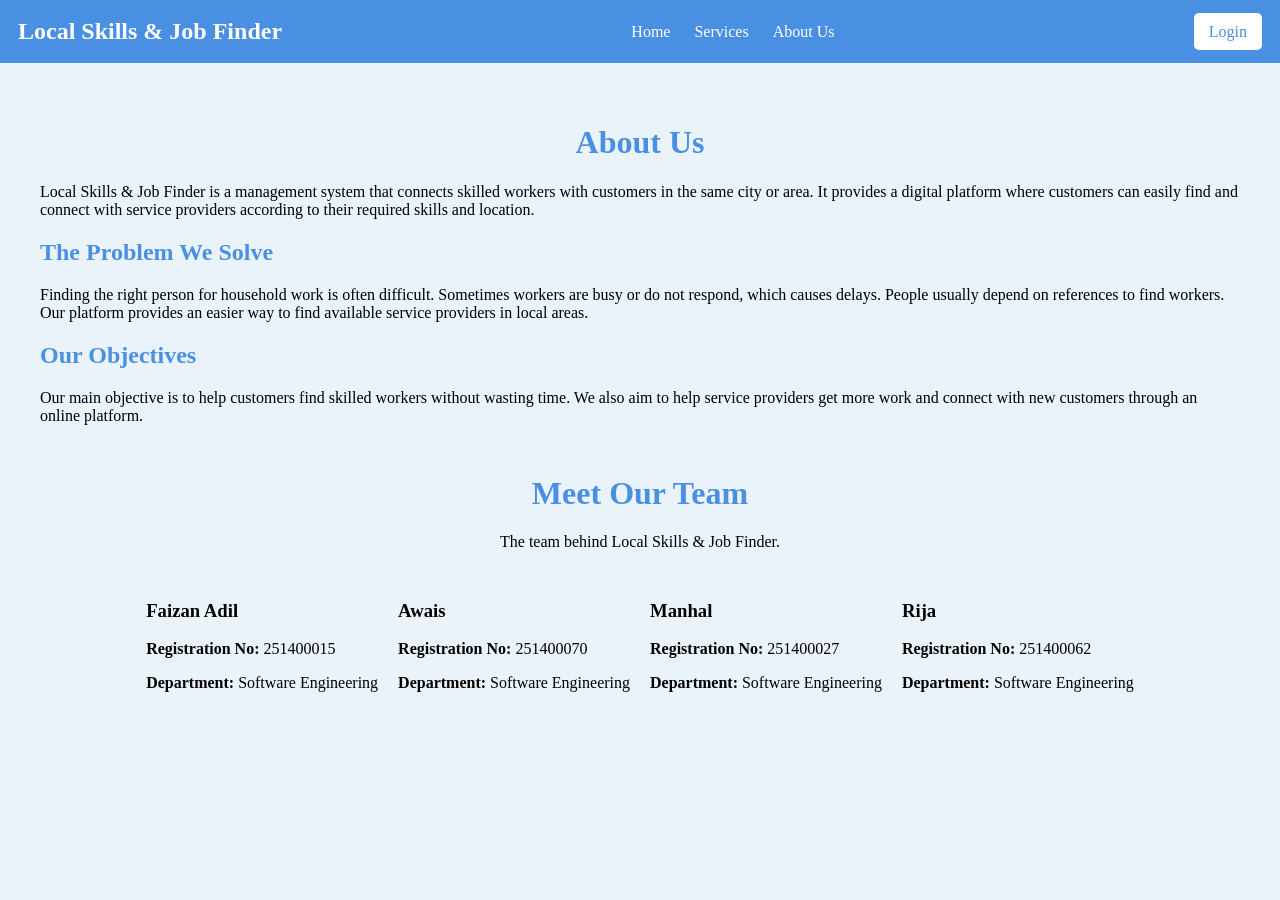
==== aboutus.html @ 6934b55b "Upload Local Skills Job Finder project" ====
<!DOCTYPE html>
<html>
<head>
    <title>About Us</title>
</head>
<body style="margin: 0; background-color: #EAF2FA;">

    <!-- Navbar -->

    <div style="background-color: #4A90E2; padding: 18px; display: flex; justify-content: space-between; align-items: center;">
        <h2 style="color: white; margin: 0;">
            Local Skills & Job Finder
        </h2>

        <div>
            <a href="index.html" style="color: white; margin: 10px; text-decoration: none;">Home</a>
            <a href="services.html" style="color: white; margin: 10px; text-decoration: none;">Services</a>
            <a href="about.html" style="color: white; margin: 10px; text-decoration: none;">About Us</a>
        </div>

        <div>
            
            <a href="login.html" style="background-color: white; color: #4A90E2; padding: 10px 15px; margin-left: 10px; text-decoration: none; border-radius: 5px;">
                Login
            </a>
        </div>

    </div>


    <!-- About Us -->

    <div style="padding: 40px;">

        <h1 style="text-align: center; color: #4A90E2;">
            About Us
        </h1>

        <p>
            Local Skills & Job Finder is a management system that connects skilled workers with customers in the same city or area. It provides a digital platform where customers can easily find and connect with service providers according to their required skills and location.
        </p>

        <!-- Our Problem -->
        <h2 style="color: #4A90E2;">The Problem We Solve</h2>

        <p>
            Finding the right person for household work is often difficult. Sometimes workers are busy or do not respond, which causes delays. People usually depend on references to find workers. Our platform provides an easier way to find available service providers in local areas.
        </p>

        <!-- Our Objectives -->
        <h2 style="color: #4A90E2;">Our Objectives</h2>

        <p>
            Our main objective is to help customers find skilled workers without wasting time. We also aim to help service providers get more work and connect with new customers through an online platform.
        </p>

        <!-- Our Team -->
        <h1 style="text-align: center; color: #4A90E2; margin-top: 50px;">
            Meet Our Team
        </h1>

        <p style="text-align: center;">
            The team behind Local Skills & Job Finder.
        </p>

        <div style="display: flex; justify-content: center; gap: 20px; margin-top: 30px;">
        <div>
        <h3>Faizan Adil</h3>
        <p><b>Registration No:</b> 251400015</p>
        <p><b>Department:</b> Software Engineering</p>
    </div>

    <div >
        <h3>Awais</h3>
        <p><b>Registration No:</b> 251400070</p>
        <p><b>Department:</b> Software Engineering</p>
    </div>

    <div >
        <h3>Manhal</h3>
        <p><b>Registration No:</b> 251400027</p>
        <p><b>Department:</b> Software Engineering</p>
    </div>

    <div >
        <h3>Rija</h3>
        <p><b>Registration No:</b> 251400062</p>
        <p><b>Department:</b> Software Engineering</p>
        </div>

    </div>

</body>
</html>
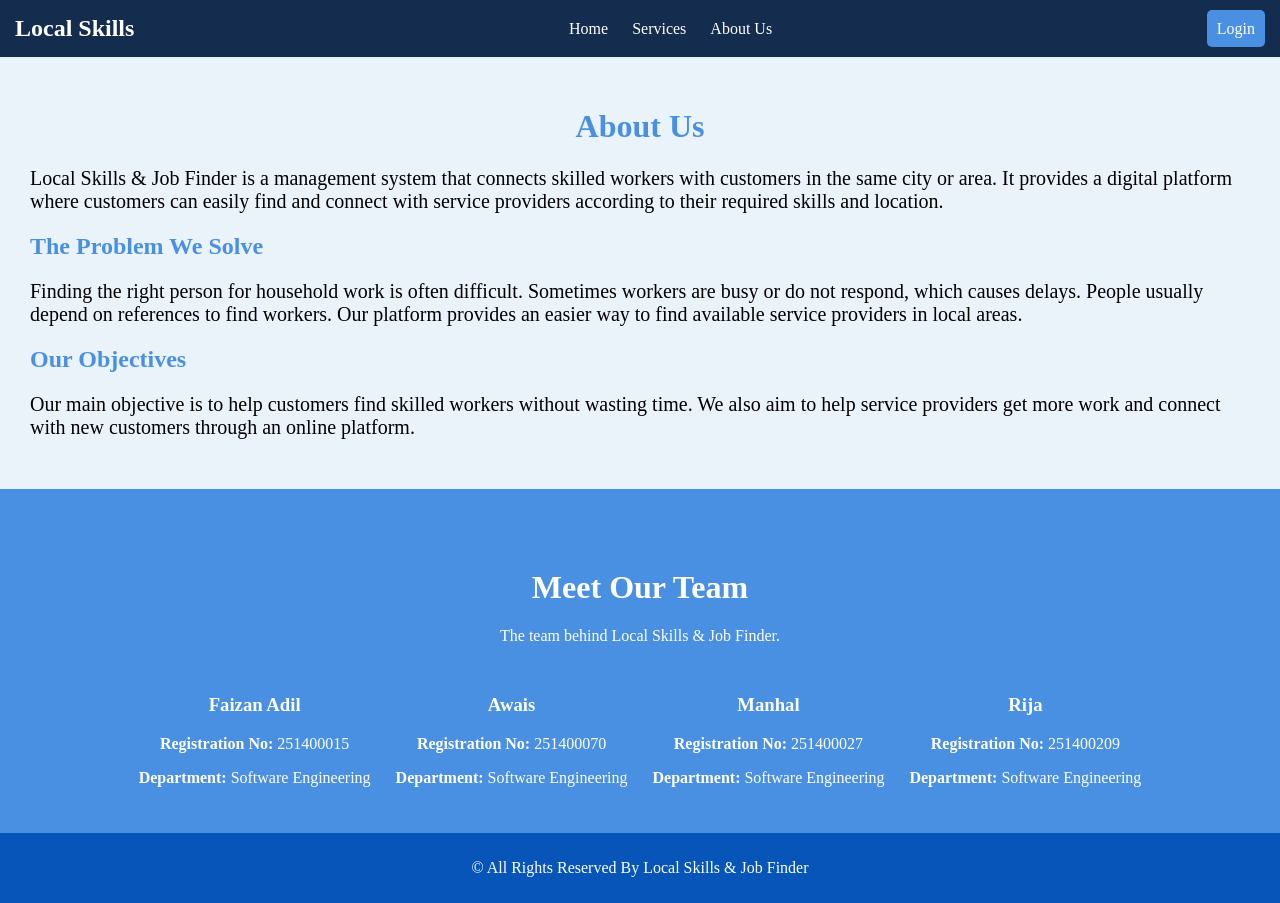
==== commit 1a0972f4: "Update Local Skills site pages and assets" ====
--- a/aboutus.html
+++ b/aboutus.html
@@ -8,9 +8,9 @@
 
     <!-- Navbar -->
 
-    <div style="background-color: #4A90E2; padding: 18px; display: flex; justify-content: space-between; align-items: center;">
+    <div style="background-color: #142D4E; padding: 15px; display: flex; justify-content: space-between; align-items: center;">
         <h2 style="color: white; margin: 0;">
-            Local Skills & Job Finder
+            Local Skills
         </h2>
 
         <div>
@@ -20,51 +20,51 @@
         </div>
 
         <div>
-            
-            <a href="login.html" style="background-color: white; color: #4A90E2; padding: 10px 15px; margin-left: 10px; text-decoration: none; border-radius: 5px;">
+            <a href="login.html" style="background-color: #4A90E2; color: white; padding: 10px; text-decoration: none; border-radius: 5px;">
                 Login
             </a>
         </div>
 
     </div>
 
-
     <!-- About Us -->
 
-    <div style="padding: 40px;">
+    <div style="padding: 30px;">
 
         <h1 style="text-align: center; color: #4A90E2;">
             About Us
         </h1>
 
-        <p>
+        <p style="font-size: 20px;">
             Local Skills & Job Finder is a management system that connects skilled workers with customers in the same city or area. It provides a digital platform where customers can easily find and connect with service providers according to their required skills and location.
         </p>
 
         <!-- Our Problem -->
         <h2 style="color: #4A90E2;">The Problem We Solve</h2>
 
-        <p>
+        <p style="font-size: 20px;">
             Finding the right person for household work is often difficult. Sometimes workers are busy or do not respond, which causes delays. People usually depend on references to find workers. Our platform provides an easier way to find available service providers in local areas.
         </p>
 
         <!-- Our Objectives -->
         <h2 style="color: #4A90E2;">Our Objectives</h2>
 
-        <p>
+        <p style="font-size: 20px;">
             Our main objective is to help customers find skilled workers without wasting time. We also aim to help service providers get more work and connect with new customers through an online platform.
         </p>
+      </div>
 
+        <div style="background-color: #4A90E2; padding: 30px; text-align: center;">
         <!-- Our Team -->
-        <h1 style="text-align: center; color: #4A90E2; margin-top: 50px;">
+        <h1 style="text-align: center; color: white; margin-top: 50px;">
             Meet Our Team
         </h1>
 
-        <p style="text-align: center;">
+        <p style="text-align: center; color: white;">
             The team behind Local Skills & Job Finder.
         </p>
 
-        <div style="display: flex; justify-content: center; gap: 20px; margin-top: 30px;">
+        <div style="display: flex; justify-content: center; color: white;  gap: 25px; margin-top: 30px;">
         <div>
         <h3>Faizan Adil</h3>
         <p><b>Registration No:</b> 251400015</p>
@@ -85,11 +85,17 @@
 
     <div >
         <h3>Rija</h3>
-        <p><b>Registration No:</b> 251400062</p>
+        <p><b>Registration No:</b> 251400209</p>
         <p><b>Department:</b> Software Engineering</p>
         </div>
 
     </div>
+    </div>
+
+    <!-- Footer -->
+    <div style="background-color: #0755b8; color: white; text-align: center; padding: 10px;">
+        <p>&copy; All Rights Reserved By Local Skills & Job Finder</p>
+    </div>
 
 </body>
 </html>
